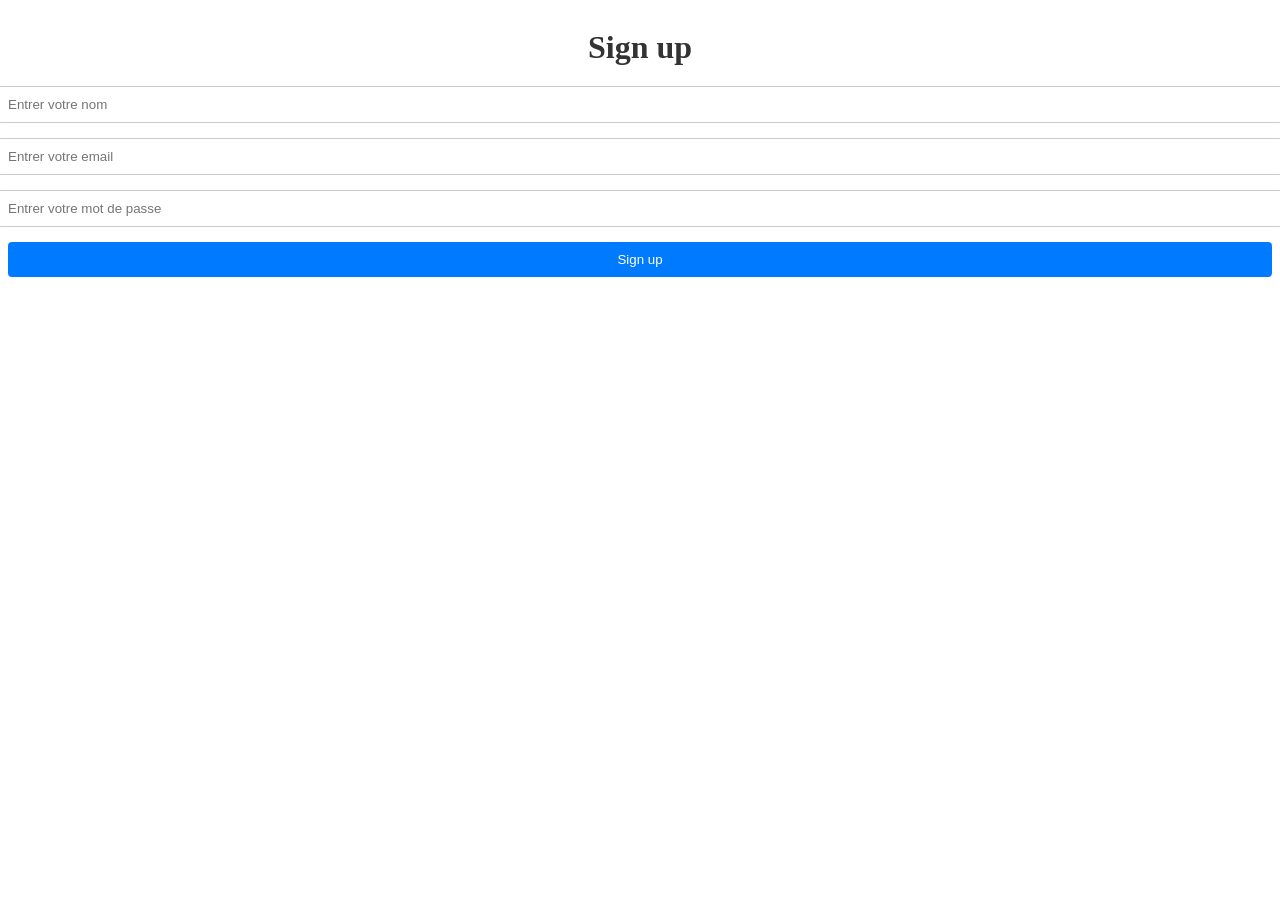
==== index.html @ d833851a "login page V1" ====
<!DOCTYPE html>
<html lang="en">
<head>
    <meta charset="UTF-8">
    <meta name="viewport" content="width=device-width, initial-scale=1.0">
    <title>Document</title>
    <link rel="stylesheet" href="index.css">
</head>
<body>
    <div class="connection">    
        <h1> Sign up </h1>
        <input id="name" placeholder="Entrer votre nom" type="text">
        <input id="email" placeholder="Entrer votre email" type="email">
        <input id="password" placeholder="Entrer votre mot de passe" type="password">
        <button id="signup">Sign up</button>
    </div>


    <script src="index.js"></script>
</body>
</html>
---- index.css ----
h1{
    text-align: center;
    color: #333;
    margin-bottom: 20px;
}

.connection  input {
    display: block;
    width: 100%;
    padding: 10px;
    margin-bottom: 15px;
    border: 1px solid #ccc;
    border-radius: 4px;
}

.connection  button {
    width: 100%;
    padding: 10px;
    background-color: #007BFF;
    color: white;
    border: none;
    border-radius: 4px;
    cursor: pointer;
}
.connection  {
    display: flex;
    flex-direction: column;
    align-items: center;
    text-align: center;
}
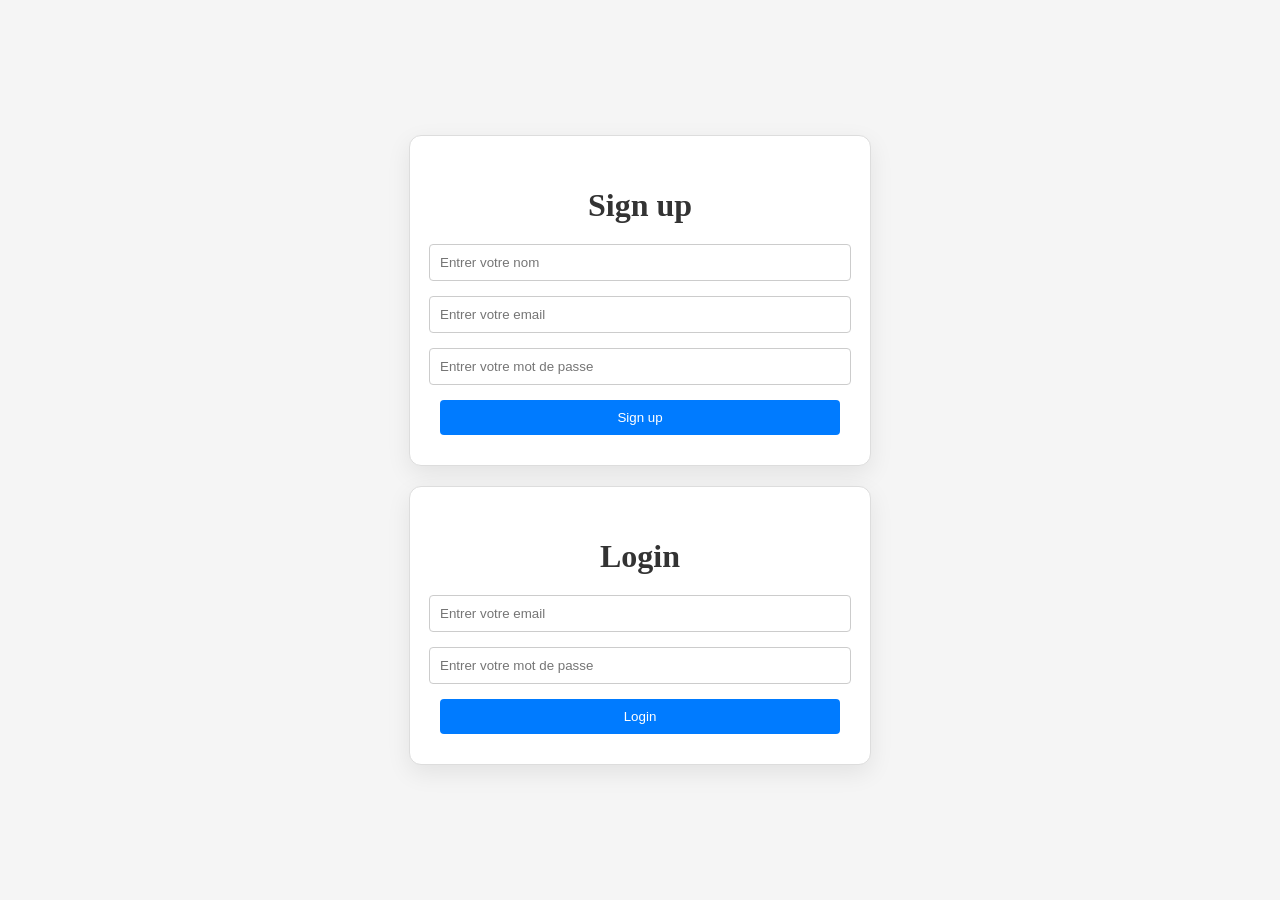
==== commit c47c28c6: "vesion login+sign up" ====
--- a/index.html
+++ b/index.html
@@ -14,7 +14,12 @@
         <input id="password" placeholder="Entrer votre mot de passe" type="password">
         <button id="signup">Sign up</button>
     </div>
-
+<div class="login">
+    <h1> Login </h1>
+    <input id="login-email" placeholder="Entrer votre email" type="email">
+    <input id="login-password" placeholder="Entrer votre mot de passe" type="password">
+    <button id="login">Login</button>
+</div>
 
     <script src="index.js"></script>
 </body>
--- a/index.css
+++ b/index.css
@@ -1,10 +1,36 @@
-h1{
+body {
+    display: flex;
+    flex-direction: column;
+    justify-content: center;
+    align-items: center;
+    min-height: 100vh;
+    margin: 0;
+    background-color: #f5f5f5;
+    gap: 20px;
+}
+
+h1 {
     text-align: center;
     color: #333;
     margin-bottom: 20px;
 }
 
-.connection  input {
+.connection,
+.login {
+    display: flex;
+    flex-direction: column;
+    align-items: center;
+    text-align: center;
+    width: min(400px, 90%);
+    padding: 30px;
+    background-color: white;
+    border: 1px solid #ddd;
+    border-radius: 12px;
+    box-shadow: 0 8px 24px rgba(0, 0, 0, 0.08);
+}
+
+.connection input,
+.login input {
     display: block;
     width: 100%;
     padding: 10px;
@@ -13,7 +39,8 @@
     border-radius: 4px;
 }
 
-.connection  button {
+.connection button,
+.login button {
     width: 100%;
     padding: 10px;
     background-color: #007BFF;
@@ -22,9 +49,7 @@
     border-radius: 4px;
     cursor: pointer;
 }
-.connection  {
-    display: flex;
-    flex-direction: column;
-    align-items: center;
-    text-align: center;
+
+.login {
+    margin-top: 0;
 }
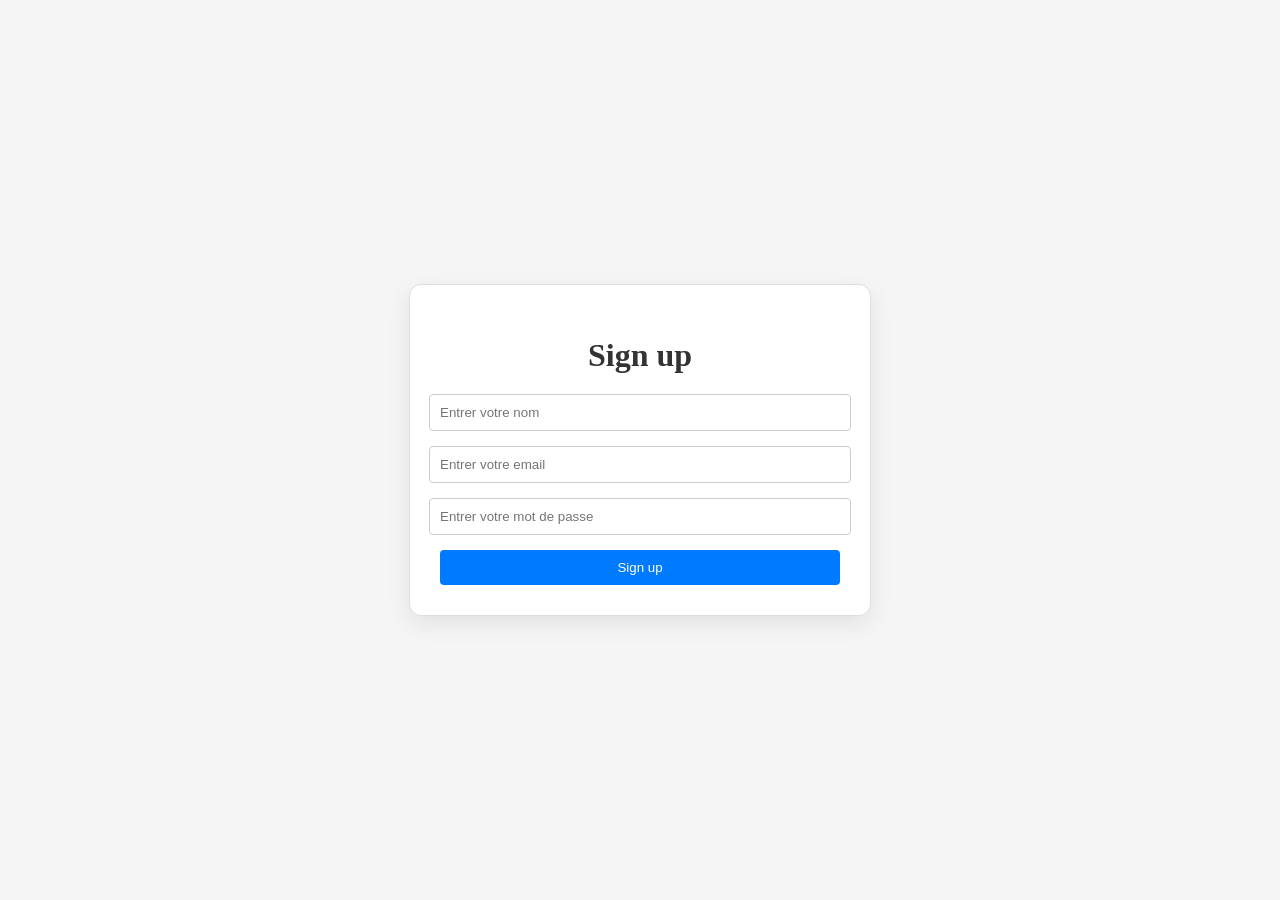
==== commit 0a94e1eb: "version login+signe up V2" ====
--- a/index.html
+++ b/index.html
@@ -14,13 +14,6 @@
         <input id="password" placeholder="Entrer votre mot de passe" type="password">
         <button id="signup">Sign up</button>
     </div>
-<div class="login">
-    <h1> Login </h1>
-    <input id="login-email" placeholder="Entrer votre email" type="email">
-    <input id="login-password" placeholder="Entrer votre mot de passe" type="password">
-    <button id="login">Login</button>
-</div>
 
-    <script src="index.js"></script>
 </body>
 </html>
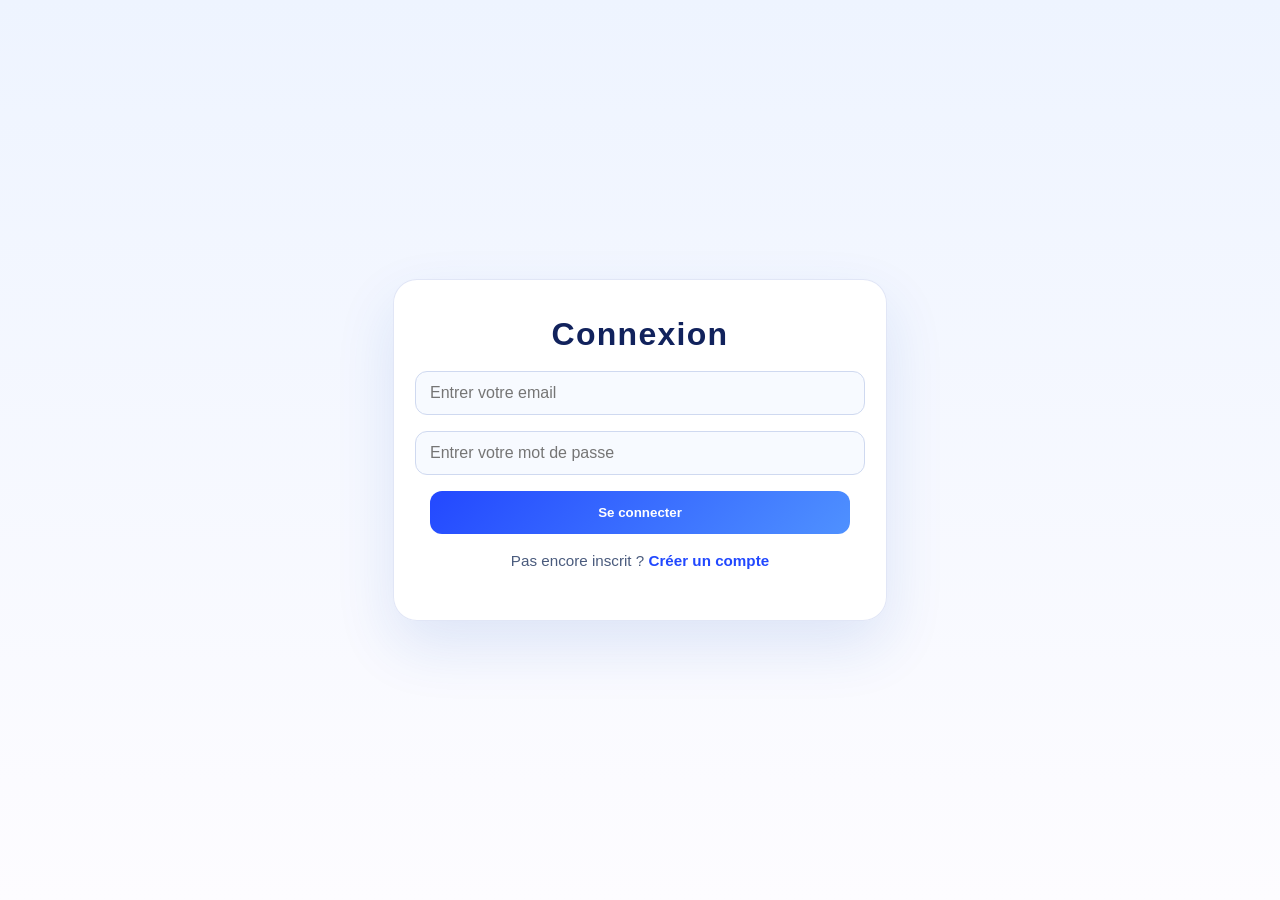
==== commit 1399b4b6: "version login+sign up V3" ====
--- a/index.html
+++ b/index.html
@@ -1,19 +1,20 @@
 <!DOCTYPE html>
-<html lang="en">
+<html lang="fr">
 <head>
     <meta charset="UTF-8">
     <meta name="viewport" content="width=device-width, initial-scale=1.0">
-    <title>Document</title>
-    <link rel="stylesheet" href="index.css">
+    <title>Connexion</title>
+    <link rel="stylesheet" href="login.css">
 </head>
 <body>
-    <div class="connection">    
-        <h1> Sign up </h1>
-        <input id="name" placeholder="Entrer votre nom" type="text">
-        <input id="email" placeholder="Entrer votre email" type="email">
-        <input id="password" placeholder="Entrer votre mot de passe" type="password">
-        <button id="signup">Sign up</button>
+    <div class="login">
+        <h1>Connexion</h1>
+        <input id="login-email" placeholder="Entrer votre email" type="email">
+        <input id="login-password" placeholder="Entrer votre mot de passe" type="password">
+        <button id="login">Se connecter</button>
+        <p class="link-text">Pas encore inscrit ? <a href="login.html">Créer un compte</a></p>
     </div>
 
+    <script src="index.js"></script>
 </body>
 </html>
--- a/login.css
+++ b/login.css
@@ -0,0 +1,83 @@
+:root {
+    color-scheme: light;
+}
+
+body {
+    margin: 0;
+    min-height: 100vh;
+    display: flex;
+    justify-content: center;
+    align-items: center;
+    background: linear-gradient(180deg, #eef4ff 0%, #fdfcff 100%);
+    font-family: 'Segoe UI', Tahoma, Geneva, Verdana, sans-serif;
+    color: #202a52;
+}
+
+h1 {
+    margin: 0 0 18px;
+    font-size: 2rem;
+    letter-spacing: 0.04em;
+    color: #11225c;
+}
+
+.login {
+    display: flex;
+    flex-direction: column;
+    align-items: center;
+    text-align: center;
+    width: min(420px, 92%);
+    padding: 36px;
+    background: rgba(255, 255, 255, 0.98);
+    border: 1px solid rgba(45, 80, 190, 0.14);
+    border-radius: 24px;
+    box-shadow: 0 25px 60px rgba(23, 79, 191, 0.12);
+}
+
+.login input {
+    width: 100%;
+    padding: 12px 14px;
+    margin-bottom: 16px;
+    border: 1px solid #cfd9f0;
+    border-radius: 12px;
+    background: #f7faff;
+    font-size: 1rem;
+}
+
+.login input:focus {
+    outline: none;
+    border-color: #4a7bff;
+    box-shadow: 0 0 0 4px rgba(74, 123, 255, 0.12);
+}
+
+.login button {
+    width: 100%;
+    padding: 14px;
+    background: linear-gradient(135deg, #2348ff, #4f91ff);
+    color: white;
+    border: none;
+    border-radius: 12px;
+    cursor: pointer;
+    font-weight: 700;
+    transition: transform 0.2s ease, filter 0.2s ease;
+}
+
+.login button:hover {
+    transform: translateY(-1px);
+    filter: brightness(1.05);
+}
+
+.link-text {
+    margin-top: 18px;
+    font-size: 0.95rem;
+    color: #4a5b7d;
+}
+
+.link-text a {
+    color: #2148ff;
+    text-decoration: none;
+    font-weight: 700;
+}
+
+.link-text a:hover {
+    text-decoration: underline;
+}
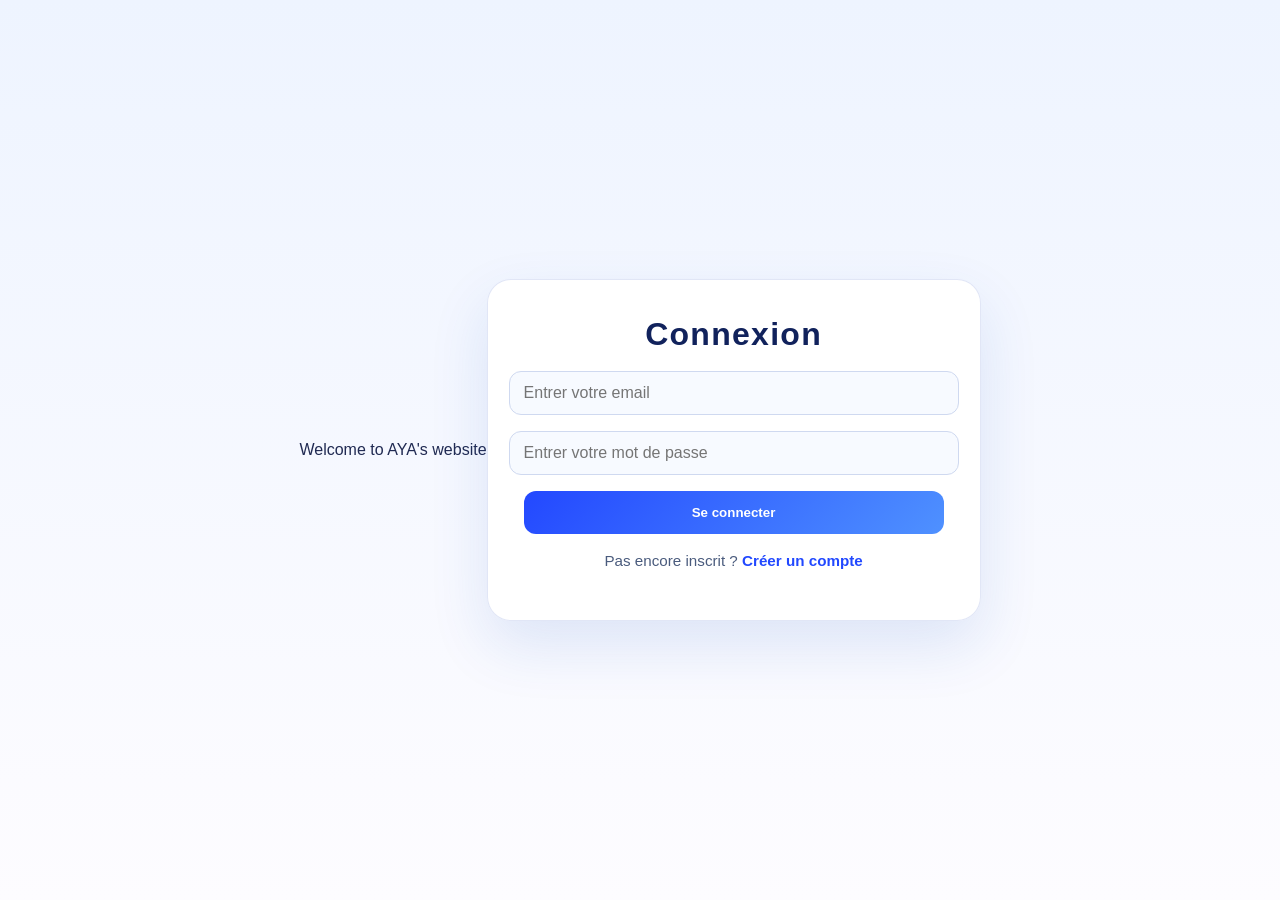
==== commit 12d7704b: "version login+sign up V4" ====
--- a/index.html
+++ b/index.html
@@ -7,6 +7,10 @@
     <link rel="stylesheet" href="login.css">
 </head>
 <body>
+    <header class="page-header">
+        <p>Welcome to AYA's website</p>
+    </header>
+
     <div class="login">
         <h1>Connexion</h1>
         <input id="login-email" placeholder="Entrer votre email" type="email">
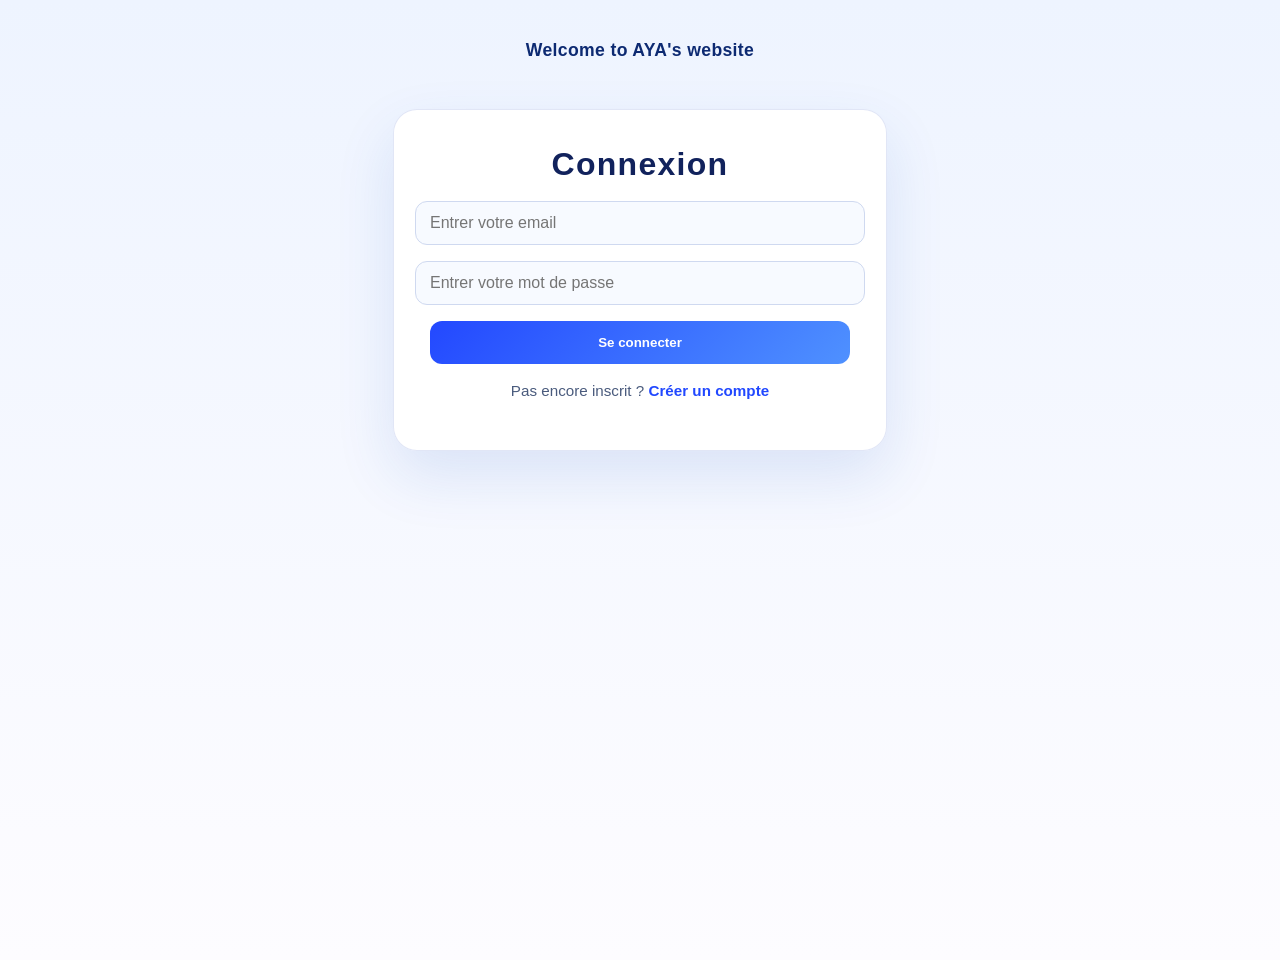
==== commit 668e70b8: "version 3pages" ====
--- a/index.html
+++ b/index.html
@@ -1,4 +1,4 @@
-<!DOCTYPE html>
+﻿<!DOCTYPE html>
 <html lang="fr">
 <head>
     <meta charset="UTF-8">
@@ -8,7 +8,7 @@
 </head>
 <body>
     <header class="page-header">
-        <p>Welcome to AYA's website</p>
+        <p><strong>Welcome to AYA's website</strong></p>
     </header>
 
     <div class="login">
@@ -21,4 +21,4 @@
 
     <script src="index.js"></script>
 </body>
-</html>+</html>
--- a/login.css
+++ b/login.css
@@ -6,8 +6,11 @@
     margin: 0;
     min-height: 100vh;
     display: flex;
-    justify-content: center;
+    flex-direction: column;
+    justify-content: flex-start;
     align-items: center;
+    gap: 24px;
+    padding: 40px 20px 20px;
     background: linear-gradient(180deg, #eef4ff 0%, #fdfcff 100%);
     font-family: 'Segoe UI', Tahoma, Geneva, Verdana, sans-serif;
     color: #202a52;
@@ -80,4 +83,17 @@
 
 .link-text a:hover {
     text-decoration: underline;
+}
+
+.page-header {
+    text-align: center;
+    margin-bottom: 24px;
+}
+
+.page-header p {
+    margin: 0;
+    font-size: 1.1rem;
+    font-weight: 700;
+    color: #0d2a72;
+    letter-spacing: 0.02em;
 }
